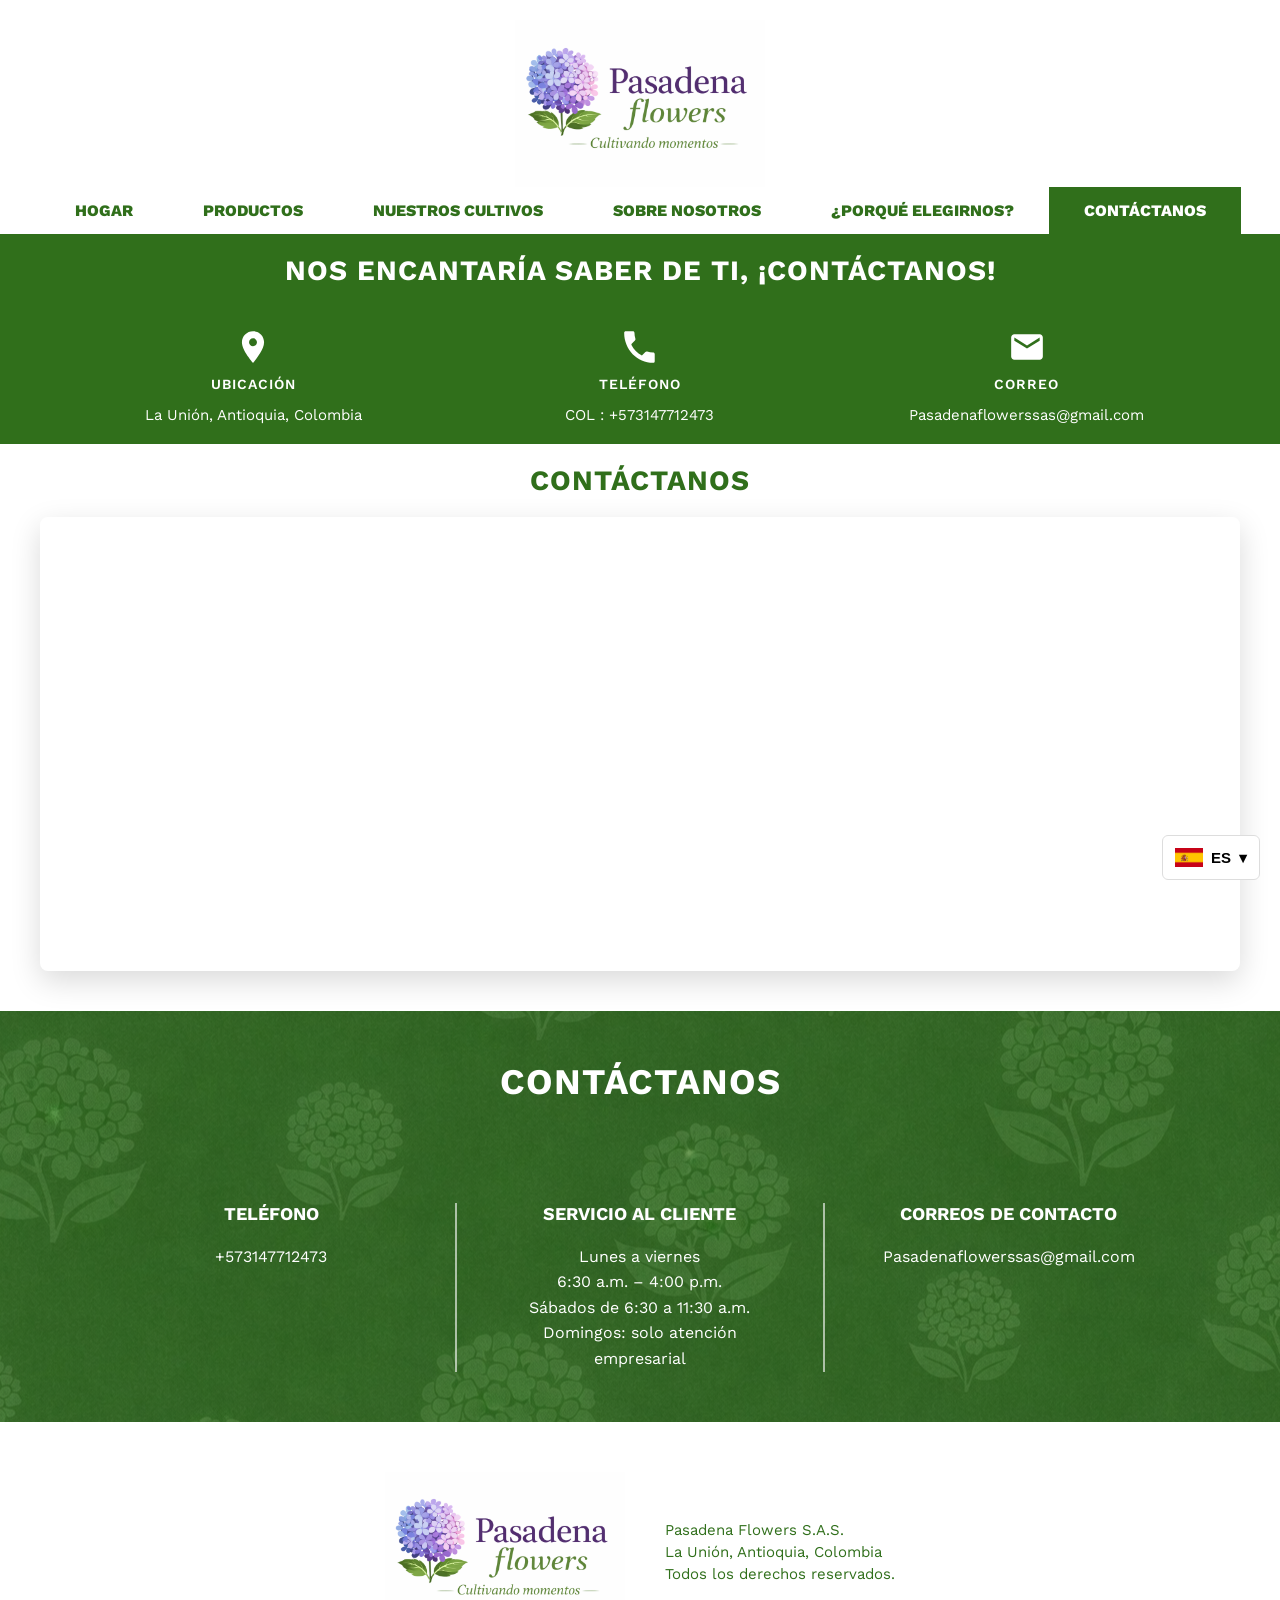
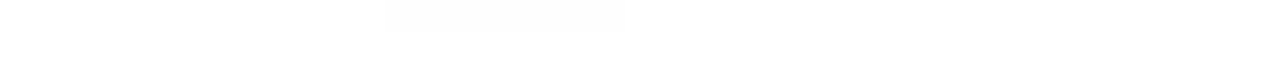
==== contacto/index.html @ 5507676a "first website upload" ====
<!DOCTYPE html>
<html lang="en">
<head>
   <link href="https://fonts.googleapis.com/css2?family=Work+Sans:wght@300;400;500;600;700&display=swap" rel="stylesheet">
    <meta charset="UTF-8" />
    <meta name="viewport" content="width=device-width, initial-scale=1.0"/>
    <title>Sunset Valley | Contact</title>
    <link rel="stylesheet" href="../css/base.css">
    <link rel="stylesheet" href="../css/contact.css">
</head>
<body>

<header class="header">
<div class="logo-container">
    <img 
        src="../images/Logo_ES.png" 
        alt="Sunset Valley Logo"
        class="logo-img"
    >
</div>
</header>

<nav class="nav">

  <!-- BOTÓN + MENÚ MÓVIL -->
  <details class="mobile-nav">
    <summary class="menu-toggle">☰</summary>

    <ul class="menu menu-mobile">
      <li><a href="/home"  data-i18n="menu_home"></a></li>
      <li><a href="/productos" data-i18n="menu_products"></a></li>
      <li><a href="/granjas" data-i18n="menu_farms"></a></li>
      <li><a href="/nosotros"  data-i18n="menu_nosotros"></a></li>
      <li><a href="/why"  data-i18n="menu_why"></a></li>
      <li><a href="/contacto" class="active" data-i18n="menu_contact"></a></li>
    </ul>
  </details>

  <!-- MENÚ ESCRITORIO -->
  <ul class="menu menu-desktop">
    <li><a href="/home"  data-i18n="menu_home"></a></li>
    <li><a href="/productos" data-i18n="menu_products"></a></li>
    <li><a href="/granjas" data-i18n="menu_farms"></a></li>
    <li><a href="/nosotros"  data-i18n="menu_nosotros"></a></li>
    <li><a href="/why"  data-i18n="menu_why"></a></li>
    <li><a href="/contacto" class="active" data-i18n="menu_contact"></a></li>
  </ul>

</nav>




        <!-- BOTÓN DE IDIOMA ORIGINAL -->
        <div class="language-selector">
            <button class="lang-btn" id="currentLang" type="button">
                <img src="" alt="" id="langFlag">
                <span class="lang-text" id="langText"></span>
                <span class="arrow">▾</span>
            </button>

            <ul class="lang-dropdown" id="langDropdown">
                <li data-lang="es">
                    <img src="../images/Bandera_de_España.svg.png">
                    <span>Español</span>
                </li>
                <li data-lang="en">
                    <img src="../images/Flag_of_the_United_Kingdom_(3-5).svg.png">
                    <span>English</span>
                </li>
            </ul>
        </div>
    </nav>

<section class="contact-simple">
  <h2
    class="contact-simple-title"
    data-i18n="contact_simple_title">
  </h2>

  <div class="contact-simple-grid">

    <!-- LOCATION -->
    <div class="contact-simple-item">
      <span class="contact-icon">
        <svg viewBox="0 0 24 24" aria-hidden="true">
          <path d="M12 2C8.1 2 5 5.1 5 9c0 5.2 7 13 7 13s7-7.8 7-13c0-3.9-3.1-7-7-7zm0 9.5c-1.4 0-2.5-1.1-2.5-2.5S10.6 6.5 12 6.5s2.5 1.1 2.5 2.5S13.4 11.5 12 11.5z"/>
        </svg>
      </span>
      <h3 data-i18n="contact_location"></h3>
      <p>La Unión, Antioquia, Colombia</p>
    </div>

    <!-- PHONE -->
    <div class="contact-simple-item">
      <span class="contact-icon">
        <svg viewBox="0 0 24 24" aria-hidden="true">
          <path d="M6.6 10.8c1.5 3 3.6 5.1 6.6 6.6l2.2-2.2c.3-.3.7-.4 1.1-.3 1.2.4 2.5.6 3.8.6.6 0 1 .4 1 1V21c0 .6-.4 1-1 1C10.3 22 2 13.7 2 3c0-.6.4-1 1-1h4.5c.6 0 1 .4 1 1 0 1.3.2 2.6.6 3.8.1.4 0 .8-.3 1.1l-2.2 2.2z"/>
        </svg>
      </span>
      <h3 data-i18n="contact_phone"></h3>
      <p>COL : +573147712473</p>
    </div>

    <!-- EMAIL -->
    <div class="contact-simple-item">
      <span class="contact-icon">
        <svg viewBox="0 0 24 24" aria-hidden="true">
          <path d="M20 4H4c-1.1 0-2 .9-2 2v12c0 1.1.9 2 2 2h16c1.1 0 2-.9 2-2V6c0-1.1-.9-2-2-2zm0 4-8 5-8-5V6l8 5 8-5v2z"/>
        </svg>
      </span>
      <h3 data-i18n="contact_email"></h3>
      <p>
        <p>Pasadenaflowerssas@gmail.com</p></p>
      </p>
    </div>

  </div>
</section>


<section class="map-section">
  <h2 class="map-title" data-i18n="contact_title">CONTACT US</h2>

  <div class="map-wrapper">
    <iframe
  src="https://www.google.com/maps?q=5.97209,-75.3698549&t=k&z=15&output=embed"
  width="100%"
  height="450"
  style="border:0;"
  allowfullscreen=""
  loading="lazy">       
    </iframe>
  </div>
</section>



<section class="contact-section">
  <!-- BLOQUE CONTACTO (COLOR) -->
  <div class="contact-main">
<h2 class="contact-title" data-i18n="contact_title"></h2>

    <div class="contact-grid">
<div class="contact-item">
  <h3 data-i18n="contact_phone_title"></h3>
  <p>+573147712473</p>
</div>


      <div class="divider"></div>

<div class="contact-item">
  <h3 data-i18n="contact_service_title"></h3>
  <p data-i18n="contact_service_day_1"></p>
  <p data-i18n="contact_service_day_2"></p>
  <p data-i18n="contact_service_day_3"></p>
  <p data-i18n="contact_service_day_4"></p>
</div>

      <div class="divider"></div>

<div class="contact-item">
  <h3 data-i18n="contact_emails_title"></h3>
  <p>Pasadenaflowerssas@gmail.com</p>

</div>

    </div>
  </div>

  <!-- BLOQUE LOGO (BLANCO) -->
<div class="contact-footer">
  <div class="footer-inner">
    <img src="../images/Logo_ES.png" alt="Sunset Valley Logo">

    <div class="footer-text">
      <p data-i18n="footer_company"></p>
      <p data-i18n="footer_location"></p>
      <p data-i18n="footer_rights"></p>
    </div>
  </div>
</div>
</section>
<script src="../js/main.js"></script>
</body>
</html>
---- css/base.css ----
/* ==================================================
   RESET & BASE
================================================== */

* {
  margin: 0;
  padding: 0;
  box-sizing: border-box;
}

body {
  font-family: 'Work Sans', Helvetica, Arial, Lucida, sans-serif;
  color: #306f1b;
}


/* ==================================================
   HEADER & LOGO
================================================== */

.header {
  text-align: center;
  padding: 20px 20px 0;
}

.logo-container {
  display: flex;
  justify-content: center;
  align-items: center;
}

.logo-img {
  max-width: 250px;
  height: auto;
}

@media (max-width: 768px) {
  .logo-img {
    max-width: 180px;
  }
}


/* ==================================================
   NAVIGATION – DESKTOP BASE
================================================== */

.nav {
  display: flex;
  justify-content: center;
  align-items: center;
  gap: 30px;

  position: sticky;   /* 🔥 hace que el menú se quede arriba */
  top: 0;
  z-index: 1000;

  background: #ffffff;
}

.menu.menu-desktop {
  list-style: none;
  display: flex;
}

.menu.menu-desktop li {
  border: none;
}

.menu.menu-desktop a {
  display: block;
  padding: 14px 35px;
  text-decoration: none;
  color: #306f1b;
  font-weight: 800;
  transition: background-color 0.25s ease, color 0.25s ease;
}

.menu.menu-desktop a:hover,
.menu.menu-desktop a.active {
  background-color: #306f1b;
  color: #ffffff;
}


/* ==================================================
   MOBILE NAV STRUCTURE (BASE HIDDEN)
================================================== */

.menu-mobile,
.mobile-nav,
.menu-toggle {
  display: none;
}


/* ==================================================
   MOBILE NAV STRUCTURE
================================================== */

.mobile-nav .menu {
  position: absolute;
  top: 100%;
  left: 50%;
  transform: translateX(-50%);
  width: 220px;           /* ancho fijo elegante */
  background: #ffffff;
  border: 1px solid #ddd;
  border-radius: 6px;
  margin-top: 10px;
}


.mobile-nav[open] .menu {
  display: flex;
}

.menu-mobile li {
  border-bottom: 1px solid #eee;
}

.menu-mobile a {
  padding: 16px;
  display: block;
  text-align: center;
  text-decoration: none;
  color: #306f1b;
  font-weight: 600;
  transition: background-color 0.25s ease, color 0.25s ease;
}

.menu-mobile a:hover,
.menu-mobile a.active {
  background-color: #306f1b;
  color: #ffffff;
}


/* ==================================================
   LANGUAGE SELECTOR
================================================== */

.language-selector {
  position: fixed;
  bottom: 20px;
  right: 20px;
  z-index: 5000;
  display: flex;
  justify-content: center;
}

.lang-btn {
  display: flex;
  align-items: center;
  gap: 8px;
  padding: 12px;
  border: 1px solid #ddd;
  background: #fff;
  cursor: pointer;
  border-radius: 6px;
  font-size: 15px;
  font-weight: 600;
}

.lang-btn img,
.lang-dropdown img {
  width: 28px;
  height: auto;
}

.lang-dropdown {
  list-style: none;
  position: absolute;
  bottom: calc(100% + 8px);
  left: 50%;
  transform: translateX(-50%);
  width: 160px;
  background: #fff;
  border: 1px solid #ddd;
  display: none;
  border-radius: 6px;
}

.lang-dropdown li {
  display: flex;
  align-items: center;
  gap: 10px;
  padding: 10px 14px;
  cursor: pointer;
  font-size: 15px;
}


/* ==================================================
   CONTACT SECTION
================================================== */

.contact-main {
  padding: 50px 10%;
  color: #ffffff;
  background-image: url("../images/banner.png");
  background-repeat: repeat;
  background-position: center;
  background-size: auto;
}

.contact-title {
  text-align: center;
  font-size: 36px;
  letter-spacing: 1px;
  margin-bottom: 100px;
}

.contact-grid {
  display: grid;
  grid-template-columns: 1fr auto 1fr auto 1fr;
  align-items: start;
  gap: 40px;
}

.contact-item h3,
.contact-item p {
  text-align: center;
}

.contact-item h3 {
  font-size: 18px;
  margin-bottom: 20px;
}

.contact-item p {
  font-size: 16px;
  line-height: 1.6;
}

.divider {
  width: 2px;
  background-color: rgba(255, 255, 255, 0.6);
  align-self: stretch;
}

.contact-footer {
  background-color: #ffffff;
  padding: 50px 10%;
}

.footer-inner {
  display: flex;
  align-items: center;
  justify-content: center;
  gap: 40px;
}

.footer-inner img {
  max-width: 240px;
}

.footer-text p {
  font-size: 15px;
  margin: 4px 0;
  color: #306f1b;
}


/* ==================================================
   MOBILE (≤ 900px)
================================================== */

@media (max-width: 900px) {

  .menu.menu-desktop {
    display: none;
  }

  .mobile-nav {
  display: block;
  position: relative;
  width: fit-content;     /* 👈 ya no ocupa todo el ancho */
  margin: 0 auto;         /* 👈 centra el botón */
}


  .menu-mobile {
    display: flex;
    flex-direction: column;
  }

  .menu-toggle {
    display: block;
    font-size: 2rem;
    cursor: pointer;
    margin-left: auto;
    margin-right: 10px;
  }

  .menu-toggle::-webkit-details-marker {
    display: none;
  }

  .contact-grid {
    grid-template-columns: 1fr;
  }

  .divider {
    display: none;
  }

  .footer-inner {
    flex-direction: column;
    text-align: center;
  }
}
---- css/contact.css ----
.map-section {
  padding: 40px 0px;
  padding-top: 20px;
  background: #fff;
}

.map-title {
  text-align: center;
  font-size: 28px;
  letter-spacing: 1px;
  color: #306f1b;
  margin-bottom: 20px;
}

.map-wrapper {
  max-width: 1200px;
  margin: 0 auto;
  border-radius: 8px;
  overflow: hidden; /* redondea el mapa */
  box-shadow: 0 10px 30px rgba(0,0,0,0.15);
}

.contact-simple {
  padding: 20px 20px;
  background: #306f1b;
  text-align: center;
  padding-top:400 ;}
  

.contact-simple-title {
  font-size: 28px;
  letter-spacing: 1px;
  margin-bottom: 40px;
  color: #fff; /* verde corporativo */
  text-transform: uppercase;
}

.contact-simple-grid {
  display: grid;
  grid-template-columns: repeat(3, 1fr);
  gap: 60px;
  max-width: 1100px;
  margin: 0 auto;
}

.contact-simple-item {
  color: #fff;
}

.contact-icon {
  font-size: 42px;
  display: inline-block;
  margin-bottom: 0px;
}

.contact-simple-item h3 {
  font-size: 14px;
  letter-spacing: 1px;
  margin-bottom: 14px;
  font-weight: 600;
}

.contact-simple-item p,
.contact-simple-item a {
  font-size: 15px;
  color: #fff;
  text-decoration: none;
}

.contact-simple-item a:hover {
  text-decoration: underline;
}
@media (max-width: 900px) {
  .contact-simple-grid {
    grid-template-columns: 1fr;
    gap: 40px;
  }

  .contact-simple-title {
    font-size: 22px;
  }
}
.contact-icon svg {
  width: 38px;
  height: 38px;
  fill: #fff; /* verde */
  margin-bottom: 0px;
}
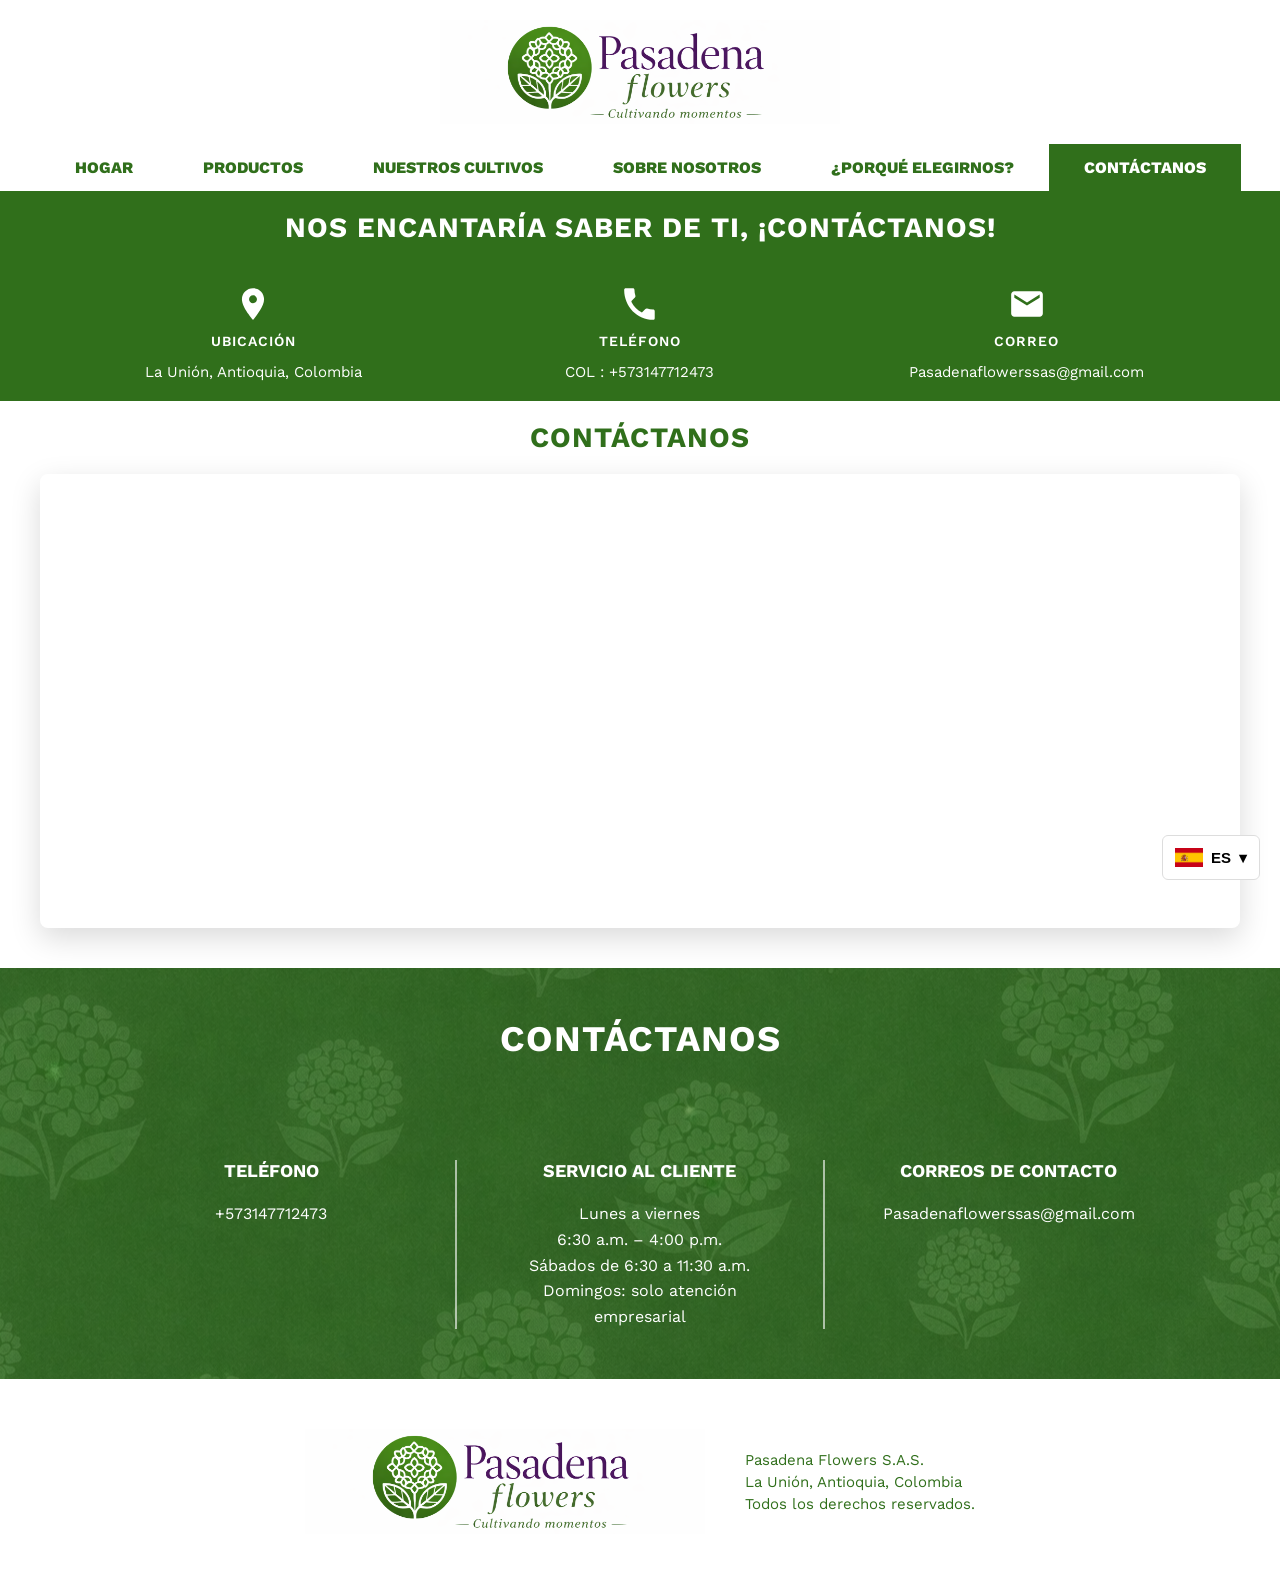
==== commit 2552b0df: "update website" ====
--- a/contacto/index.html
+++ b/contacto/index.html
@@ -27,7 +27,7 @@
     <summary class="menu-toggle">☰</summary>
 
     <ul class="menu menu-mobile">
-      <li><a href="/home"  data-i18n="menu_home"></a></li>
+      <li><a href="/"  data-i18n="menu_home"></a></li>
       <li><a href="/productos" data-i18n="menu_products"></a></li>
       <li><a href="/granjas" data-i18n="menu_farms"></a></li>
       <li><a href="/nosotros"  data-i18n="menu_nosotros"></a></li>
@@ -38,7 +38,7 @@
 
   <!-- MENÚ ESCRITORIO -->
   <ul class="menu menu-desktop">
-    <li><a href="/home"  data-i18n="menu_home"></a></li>
+    <li><a href="/"  data-i18n="menu_home"></a></li>
     <li><a href="/productos" data-i18n="menu_products"></a></li>
     <li><a href="/granjas" data-i18n="menu_farms"></a></li>
     <li><a href="/nosotros"  data-i18n="menu_nosotros"></a></li>
--- a/css/base.css
+++ b/css/base.css
@@ -30,13 +30,14 @@
 }
 
 .logo-img {
-  max-width: 250px;
+  max-width: 400px;
+  margin-bottom: 20px;
   height: auto;
 }
 
 @media (max-width: 768px) {
   .logo-img {
-    max-width: 180px;
+    max-width: 300px;
   }
 }
 
@@ -252,8 +253,9 @@
 }
 
 .footer-inner img {
-  max-width: 240px;
-}
+  max-width: 400px;
+}
+
 
 .footer-text p {
   font-size: 15px;
@@ -265,7 +267,6 @@
 /* ==================================================
    MOBILE (≤ 900px)
 ================================================== */
-
 @media (max-width: 900px) {
 
   .menu.menu-desktop {
@@ -273,17 +274,19 @@
   }
 
   .mobile-nav {
-  display: block;
-  position: relative;
-  width: fit-content;     /* 👈 ya no ocupa todo el ancho */
-  margin: 0 auto;         /* 👈 centra el botón */
-}
-
-
-  .menu-mobile {
-    display: flex;
-    flex-direction: column;
-  }
+    display: block;
+    position: relative;
+    width: fit-content;
+    margin: 0 auto;
+  }
+
+ .menu-mobile {
+  display: flex;
+  flex-direction: column;
+  list-style: none;
+  margin: 0;
+  padding: 0;
+}
 
   .menu-toggle {
     display: block;
@@ -308,5 +311,14 @@
   .footer-inner {
     flex-direction: column;
     text-align: center;
-  }
-}
+    max-width: 300px;
+    margin: 0 auto;
+  }
+
+  .footer-inner img {
+    max-width: 400px;
+    width: 100%;
+    height: auto;
+  }
+
+}
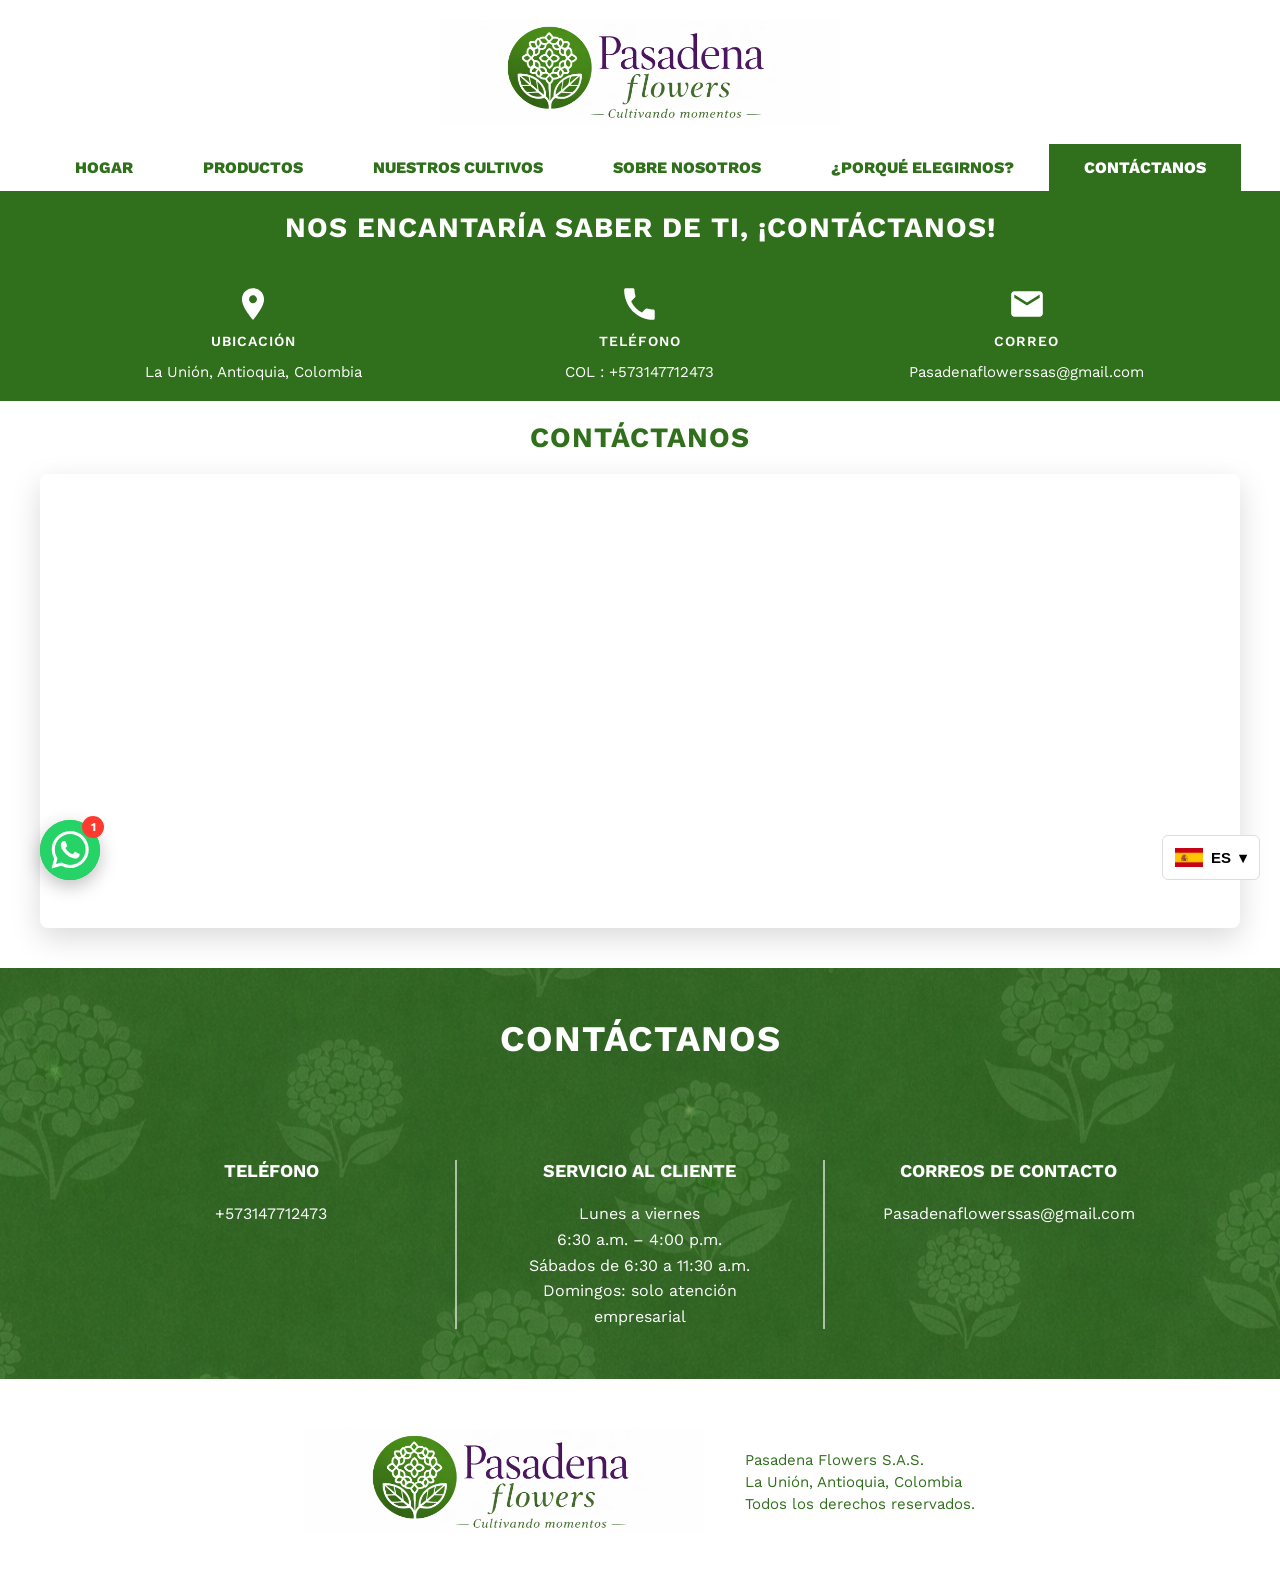
==== commit 7eadda98: "Update" ====
--- a/contacto/index.html
+++ b/contacto/index.html
@@ -72,6 +72,31 @@
         </div>
     </nav>
 
+    <div class="whatsapp-container">
+
+  <div class="whatsapp-tooltip">
+  </div>
+
+  <a 
+    href="https://wa.me/573147712473?text=Hola,%20quiero%20información%20sobre%20sus%20flores"
+    class="whatsapp-float"
+    target="_blank"
+  >
+    <span class="whatsapp-badge">1</span>
+
+    <svg xmlns="http://www.w3.org/2000/svg"
+     viewBox="0 0 509 511.514"
+     width="42"
+     height="42">
+
+  <g transform="translate(40 35) scale(0.85)">
+    <path fill="#fff" d="M434.762 74.334C387.553 26.81 323.245 0 256.236 0h-.768C115.795.001 2.121 113.696 2.121 253.456l.001.015a253.516 253.516 0 0033.942 126.671L0 511.514l134.373-35.269a253.416 253.416 0 00121.052 30.9h.003.053C395.472 507.145 509 393.616 509 253.626c0-67.225-26.742-131.727-74.252-179.237l.014-.055zM255.555 464.453c-37.753 0-74.861-10.22-107.293-29.479l-7.72-4.602-79.741 20.889 21.207-77.726-4.984-7.975c-21.147-33.606-32.415-72.584-32.415-112.308 0-116.371 94.372-210.743 210.741-210.743 56.011 0 109.758 22.307 149.277 61.98a210.93 210.93 0 0161.744 149.095c0 116.44-94.403 210.869-210.844 210.869h.028zm115.583-157.914c-6.363-3.202-37.474-18.472-43.243-20.593-5.769-2.121-10.01-3.202-14.315 3.203-4.305 6.404-16.373 20.593-20.063 24.855-3.69 4.263-7.401 4.815-13.679 1.612-6.278-3.202-26.786-9.883-50.899-31.472a192.748 192.748 0 01-35.411-43.867c-3.712-6.363-.404-9.777 2.82-12.873 3.224-3.096 6.363-7.381 9.48-11.092a41.58 41.58 0 006.357-10.597 11.678 11.678 0 00-.508-11.09c-1.718-3.18-14.444-34.357-19.534-47.06-5.09-12.703-10.37-10.603-14.272-10.901-3.902-.297-7.911-.19-12.089-.19a23.322 23.322 0 00-16.964 7.911c-5.707 6.298-22.1 21.673-22.1 52.849s22.671 61.249 25.852 65.532c3.182 4.284 44.663 68.227 108.288 95.649 15.099 6.489 26.891 10.392 36.053 13.403a87.504 87.504 0 0025.216 3.718c4.905 0 9.82-.416 14.65-1.237 12.174-1.782 37.453-15.291 42.776-30.073s5.303-27.57 3.711-30.093c-1.591-2.524-5.704-4.369-12.088-7.615l-.038.021z"/>
+  </g>
+
+</svg>
+
+  </a>
+</div>
 <section class="contact-simple">
   <h2
     class="contact-simple-title"
--- a/css/base.css
+++ b/css/base.css
@@ -321,4 +321,78 @@
     height: auto;
   }
 
+}
+.whatsapp-container{
+  position: fixed;
+  bottom: 20px;
+  left: 40px;
+  z-index: 999;
+}
+
+.whatsapp-float{
+  width: 60px;
+  height: 60px;
+  background:#25D366;
+  border-radius:50%;
+  display:flex;
+  align-items:center;
+  justify-content:center;
+  box-shadow:0 6px 18px rgba(0,0,0,0.25);
+  position:relative;
+}
+
+/* icono grande y limpio */
+.whatsapp-float svg{
+  width:44px;
+  height:44px;
+  display:block;
+}
+
+/* badge */
+.whatsapp-badge{
+  position:absolute;
+  top:-4px;
+  right:-4px;
+  background:#ff3b30;
+  color:white;
+  width:22px;
+  height:22px;
+  border-radius:50%;
+  display:flex;
+  align-items:center;
+  justify-content:center;
+  font-size:12px;
+  font-weight:bold;
+}
+/* hover */
+.whatsapp-float:hover{
+  transform: scale(1.08);
+}
+
+
+
+/* animación suave */
+.whatsapp-float::before{
+  content:"";
+  position:absolute;
+  width:100%;
+  height:100%;
+  border-radius:50%;
+  background:#25D366;
+  animation:pulse 2s infinite;
+  z-index:-1;
+}
+
+@keyframes pulse{
+  0%{
+    transform:scale(1);
+    opacity:.6;
+  }
+  70%{
+    transform:scale(1.5);
+    opacity:0;
+  }
+  100%{
+    opacity:0;
+  }
 }
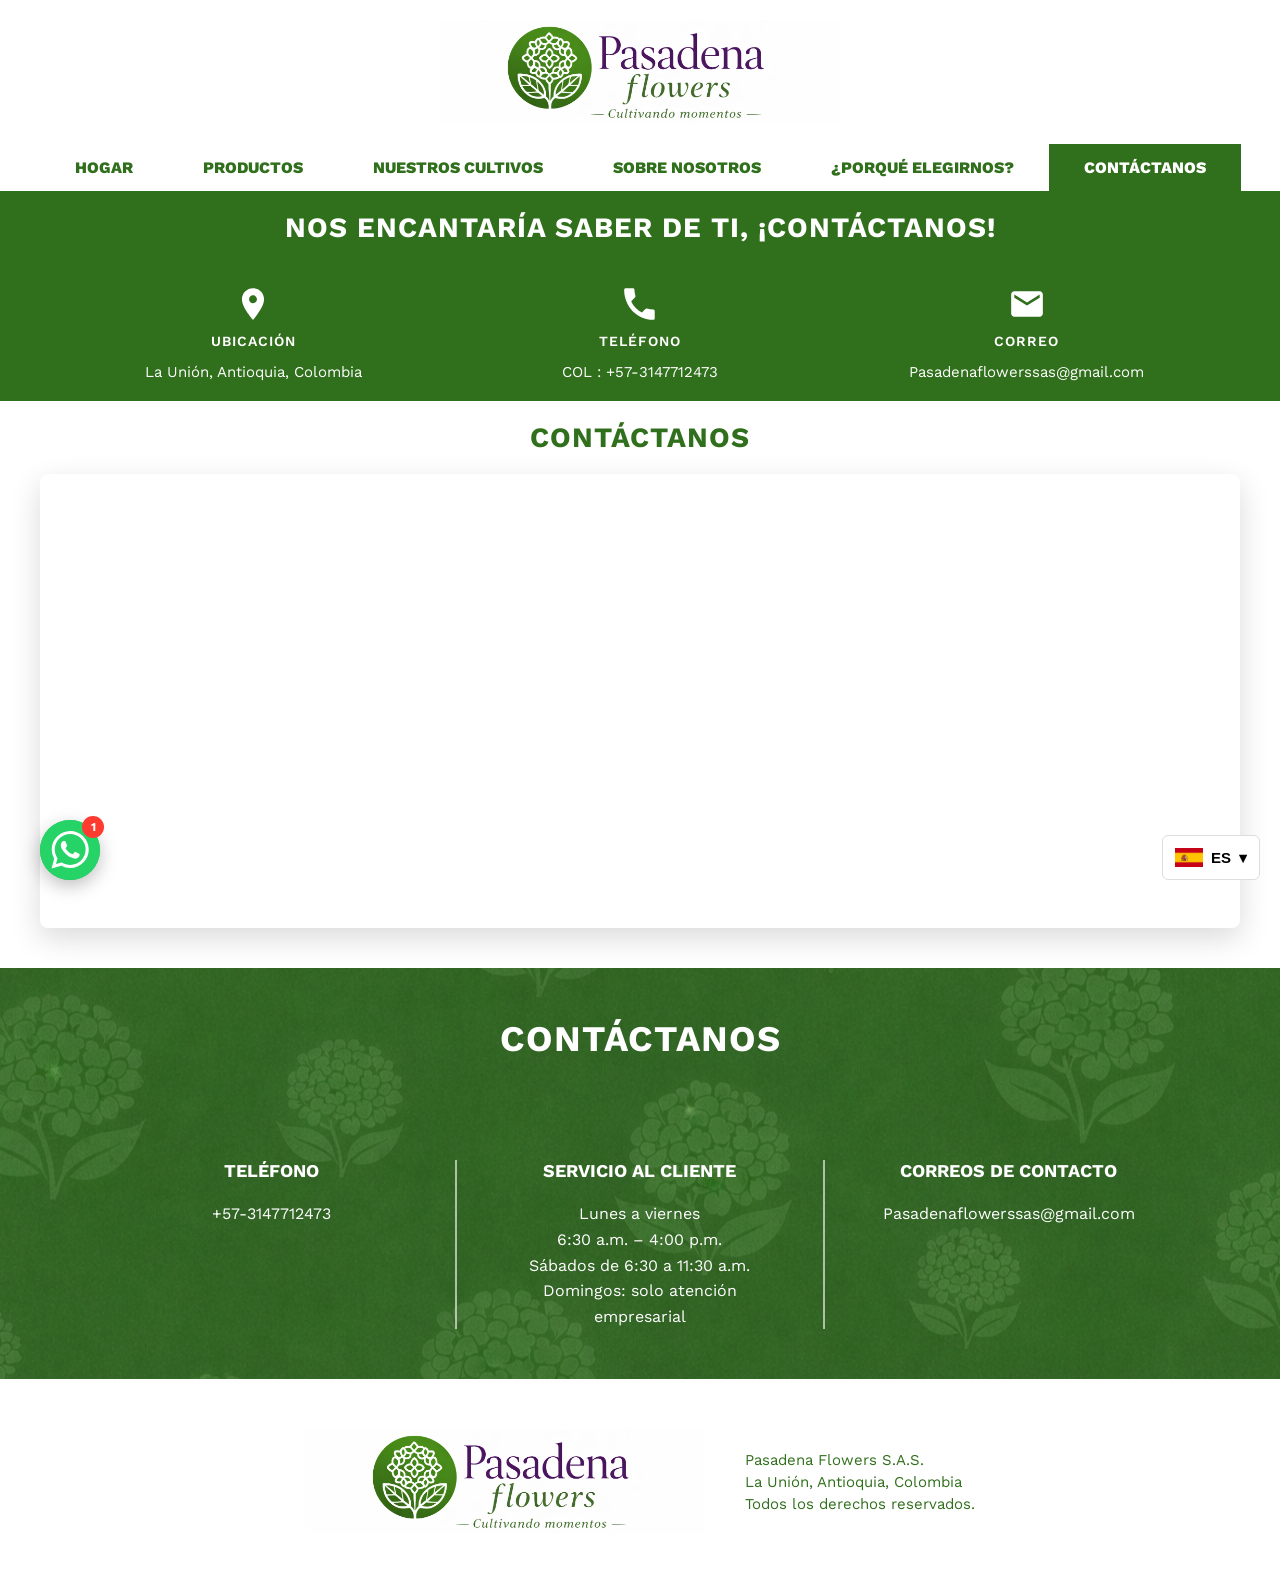
==== commit d8297dad: "Update" ====
--- a/contacto/index.html
+++ b/contacto/index.html
@@ -124,7 +124,7 @@
         </svg>
       </span>
       <h3 data-i18n="contact_phone"></h3>
-      <p>COL : +573147712473</p>
+      <p>COL : +57-3147712473</p>
     </div>
 
     <!-- EMAIL -->
@@ -169,7 +169,7 @@
     <div class="contact-grid">
 <div class="contact-item">
   <h3 data-i18n="contact_phone_title"></h3>
-  <p>+573147712473</p>
+  <p>+57-3147712473</p>
 </div>
 
 
--- a/css/base.css
+++ b/css/base.css
@@ -395,4 +395,11 @@
   100%{
     opacity:0;
   }
+}
+
+@media (max-width: 768px){
+  .whatsapp-container{
+    bottom: 12px;
+    left: 16px;
+  }
 }
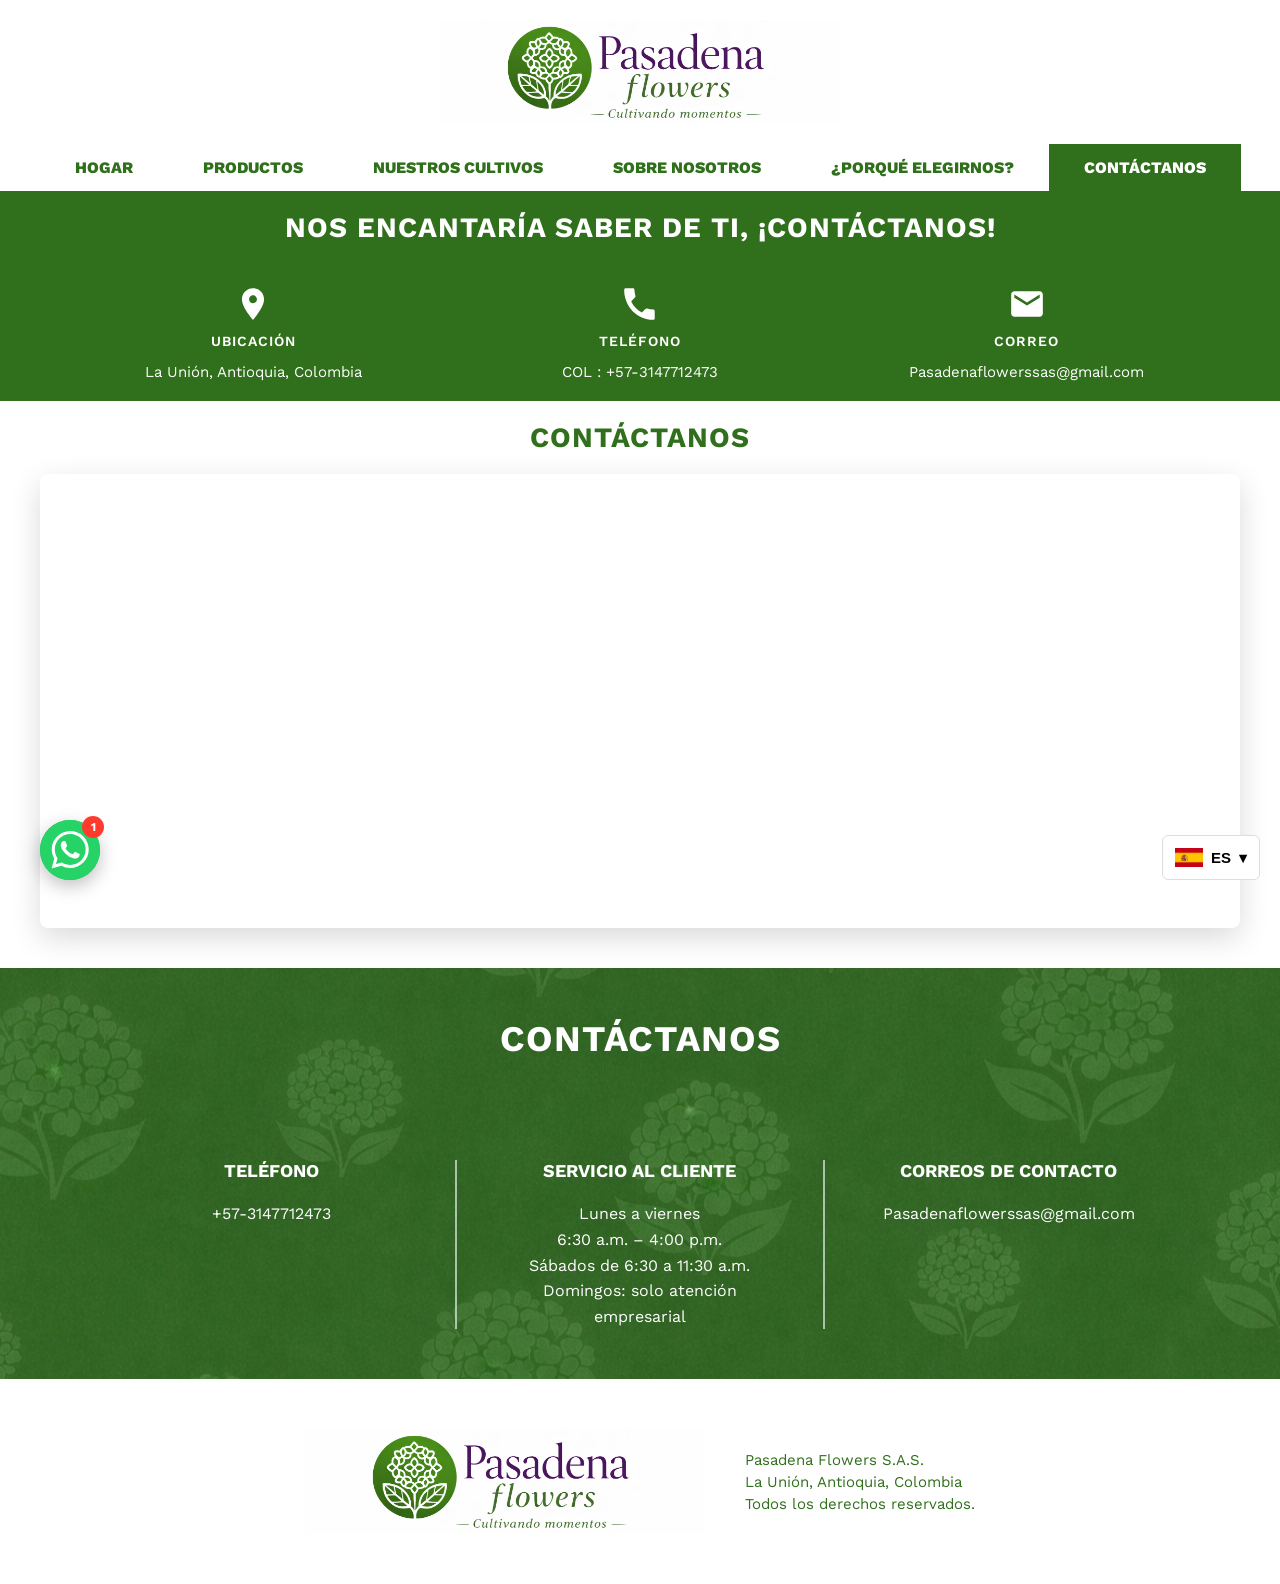
==== commit 8ae122b1: "Update3" ====
--- a/contacto/index.html
+++ b/contacto/index.html
@@ -149,7 +149,7 @@
 
   <div class="map-wrapper">
     <iframe
-  src="https://www.google.com/maps?q=5.97209,-75.3698549&t=k&z=15&output=embed"
+  src="https://www.google.com/maps?q=5.9578377,-75.3510823&t=k&z=15&output=embed"
   width="100%"
   height="450"
   style="border:0;"
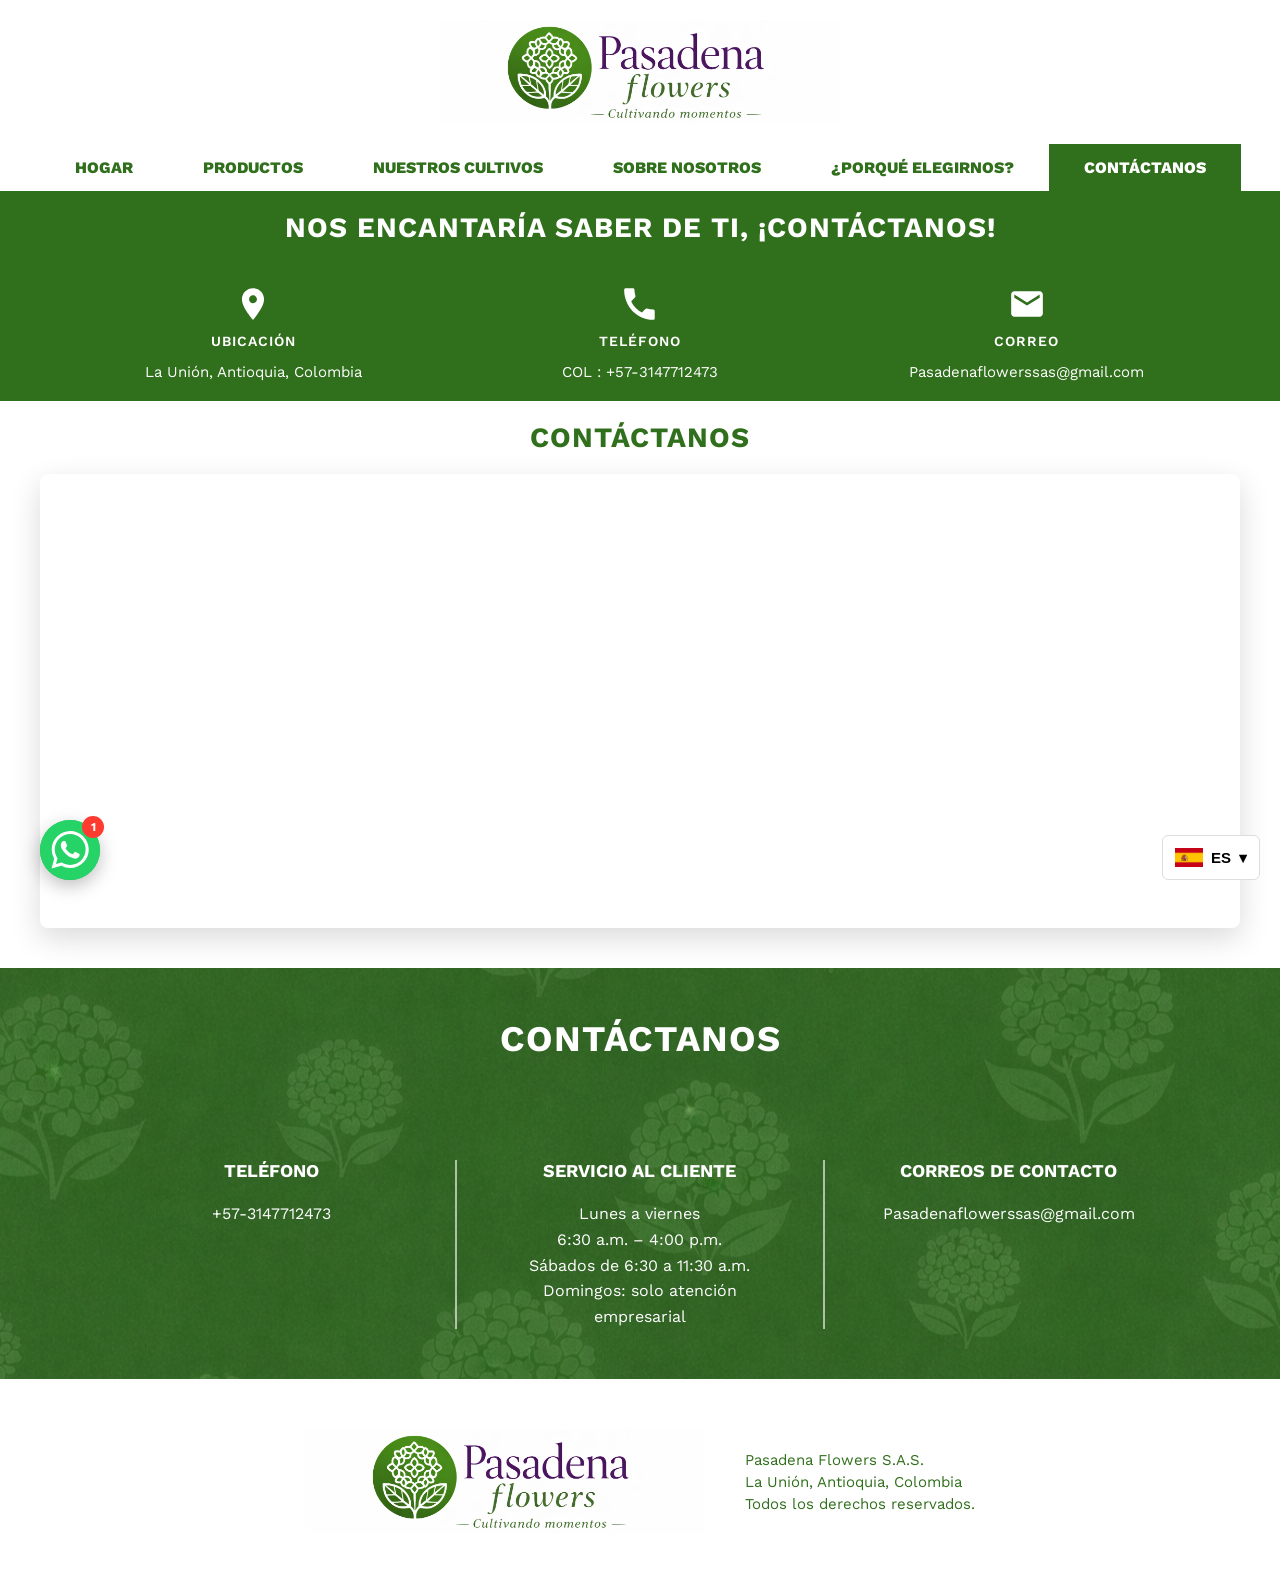
==== commit 71397601: "s" ====
--- a/contacto/index.html
+++ b/contacto/index.html
@@ -1,10 +1,11 @@
 <!DOCTYPE html>
 <html lang="en">
 <head>
+    <link rel="icon" type="image/png" sizes="32x32" href="/favicon.png">
    <link href="https://fonts.googleapis.com/css2?family=Work+Sans:wght@300;400;500;600;700&display=swap" rel="stylesheet">
     <meta charset="UTF-8" />
     <meta name="viewport" content="width=device-width, initial-scale=1.0"/>
-    <title>Sunset Valley | Contact</title>
+    <title>Pasadena Flowers | Contact</title>
     <link rel="stylesheet" href="../css/base.css">
     <link rel="stylesheet" href="../css/contact.css">
 </head>
